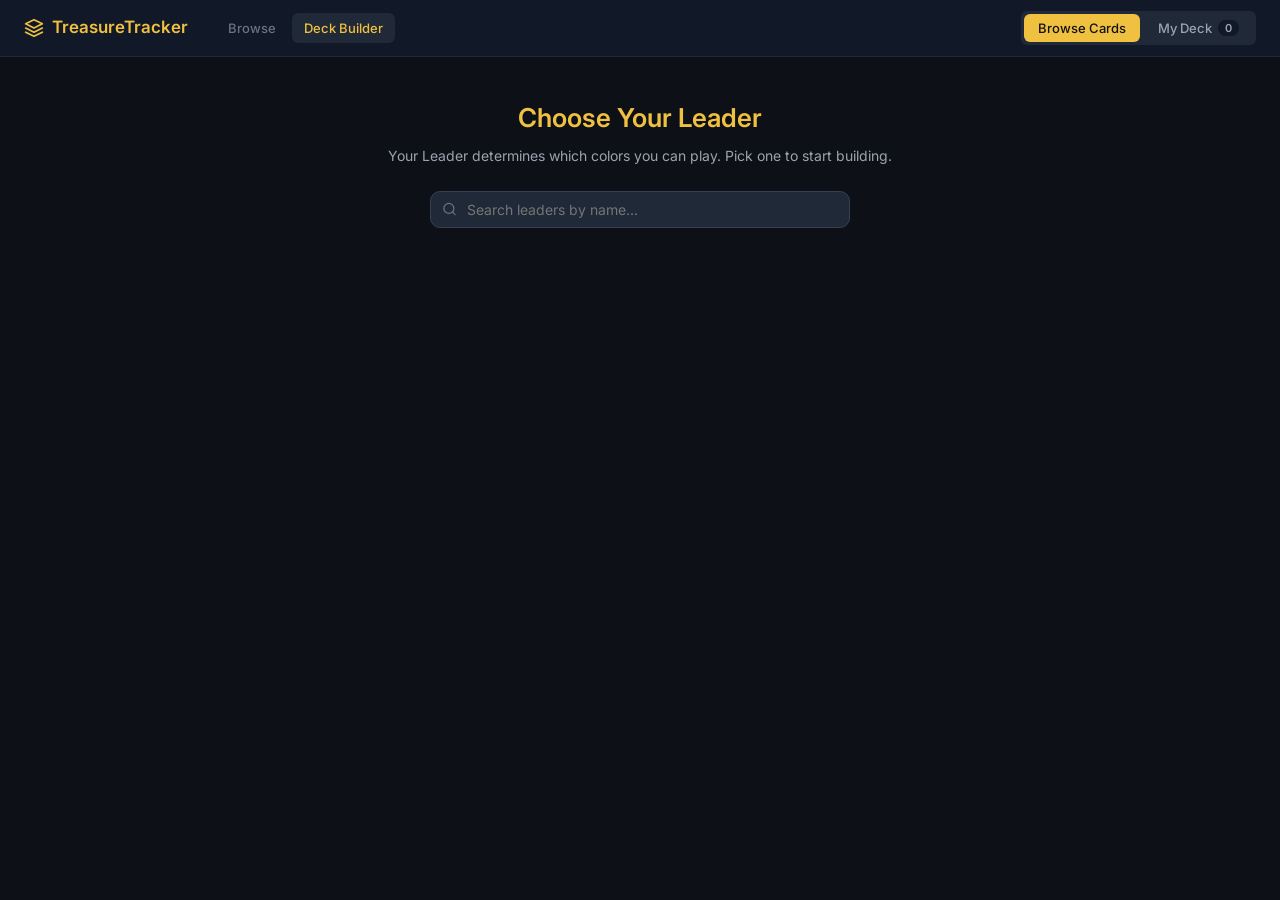
==== deck-builder.html @ ffe35839 "fix: pin Current Deck header+warning during sidebar scroll, add color dot indicators" ====
<!DOCTYPE html>
<html lang="en">
<head>
  <meta charset="UTF-8">
  <meta name="viewport" content="width=device-width, initial-scale=1.0">
  <title>Deck Builder — TreasureTracker</title>
  <link rel="stylesheet" href="assets/style.css">
  <link rel="stylesheet" href="assets/deck-builder.css">
  <link rel="preconnect" href="https://fonts.googleapis.com">
  <link rel="stylesheet" href="https://fonts.googleapis.com/css2?family=Inter:wght@400;500;600&display=swap">
</head>
<body>

  <!-- ── Top bar ── -->
  <header class="topbar">
    <div class="topbar-inner">
      <a href="index.html" class="logo" style="text-decoration:none">
        <svg width="20" height="20" viewBox="0 0 24 24" fill="none" stroke="currentColor" stroke-width="2" stroke-linecap="round" stroke-linejoin="round" aria-hidden="true"><path d="M12 2L2 7l10 5 10-5-10-5z"/><path d="M2 17l10 5 10-5"/><path d="M2 12l10 5 10-5"/></svg>
        TreasureTracker
      </a>
      <div class="db-topbar-tabs">
        <a href="index.html" class="db-topbar-tab">Browse</a>
        <span class="db-topbar-tab active">Deck Builder</span>
      </div>
      <div class="db-view-toggle" id="viewToggle">
        <button class="db-view-btn active" data-view="browse">Browse Cards</button>
        <button class="db-view-btn" data-view="deck">
          My Deck <span class="db-deck-count" id="deckCountBadge">0</span>
        </button>
      </div>
    </div>
  </header>

  <!-- ════════════════════════════════════════════════════════════
       STEP 1: LEADER SELECTION (shown until a leader is picked)
  ════════════════════════════════════════════════════════════ -->
  <section id="leaderSelectSection" class="leader-select-section">
    <div class="leader-select-inner">
      <h1>Choose Your Leader</h1>
      <p class="leader-select-sub">Your Leader determines which colors you can play. Pick one to start building.</p>

      <div class="leader-select-search-wrap">
        <svg class="search-icon" width="15" height="15" viewBox="0 0 24 24" fill="none" stroke="currentColor" stroke-width="2" stroke-linecap="round" stroke-linejoin="round"><circle cx="11" cy="11" r="8"/><line x1="21" y1="21" x2="16.65" y2="16.65"/></svg>
        <input type="text" id="leaderSearchInput" placeholder="Search leaders by name..." autocomplete="off">
      </div>

      <div id="leaderLoadingMsg" class="state-msg">
        <div class="spinner"></div>
        Loading leaders...
      </div>
      <div id="leaderGrid" class="card-grid leader-grid" style="display:none"></div>
    </div>
  </section>

  <!-- ════════════════════════════════════════════════════════════
       STEP 2: DECK BUILDING (shown after a leader is picked)
  ════════════════════════════════════════════════════════════ -->
  <section id="builderSection" class="builder-section" style="display:none">

    <!-- Selected leader bar -->
    <div class="selected-leader-bar">
      <div class="selected-leader-inner">
        <img id="selLeaderImg" class="selected-leader-img" src="" alt="">
        <div class="selected-leader-info">
          <div class="selected-leader-name" id="selLeaderName"></div>
          <div class="selected-leader-meta" id="selLeaderMeta"></div>
        </div>
        <div class="deck-progress" id="deckProgress">
          <div class="deck-progress-count"><span id="deckMainCount">0</span> / 50</div>
          <div class="deck-progress-bar"><div class="deck-progress-fill" id="deckProgressFill"></div></div>
        </div>
        <button class="change-leader-btn" id="changeLeaderBtn">Change Leader</button>
      </div>
    </div>

    <!-- ── Browse view (with always-visible deck sidebar) ── -->
    <div id="browseView" class="builder-view">
      <div class="filters-bar">
        <div class="filters-inner">
          <div class="search-wrap" style="max-width:320px">
            <svg class="search-icon" width="15" height="15" viewBox="0 0 24 24" fill="none" stroke="currentColor" stroke-width="2" stroke-linecap="round" stroke-linejoin="round"><circle cx="11" cy="11" r="8"/><line x1="21" y1="21" x2="16.65" y2="16.65"/></svg>
            <input type="text" id="poolSearchInput" placeholder="Search by name or card ID..." autocomplete="off">
          </div>
          <span class="filter-label">Type</span>
          <div class="pills" id="poolTypePills">
            <button class="pill active" data-value="all">All</button>
            <button class="pill" data-value="Character">Character</button>
            <button class="pill" data-value="Event">Event</button>
            <button class="pill" data-value="Stage">Stage</button>
          </div>
          <select id="poolSortSelect" class="sort-select" aria-label="Sort cards">
            <option value="id">Sort: Card #</option>
            <option value="cost">Cost</option>
            <option value="name">Name A–Z</option>
          </select>
        </div>
      </div>
      <div class="browse-layout">
        <main class="main-content browse-pool-area">
          <div id="poolEmptyMsg" class="state-msg" style="display:none">No cards match your search.</div>
          <div id="poolGrid" class="card-grid"></div>
        </main>
        <aside class="deck-sidebar">
          <div class="deck-sidebar-sticky">
            <div class="deck-sidebar-header">
              <span>Current Deck</span>
              <span class="deck-sidebar-count" id="sidebarDeckCount">0 / 50</span>
            </div>
            <div id="sidebarDeckRulesWarnings" class="deck-rules-warnings"></div>
          </div>
          <div id="sidebarEmptyMsg" class="deck-sidebar-empty">No cards added yet.</div>
          <div id="sidebarDeckList" class="deck-sidebar-list"></div>
        </aside>
      </div>
    </div>

    <!-- ── Deck view ── -->
    <div id="deckView" class="builder-view" style="display:none">
      <main class="main-content deck-view-content">
        <div id="deckEmptyMsg" class="state-msg">
          Your deck is empty. Switch to Browse Cards to start adding cards.
        </div>
        <div id="deckRulesWarnings" class="deck-rules-warnings"></div>
        <div id="deckList" class="deck-list"></div>
      </main>
    </div>
  </section>

  <!-- ── Card Detail Modal (shared, reused from main site pattern) ── -->
  <div id="overlay" class="overlay" role="dialog" aria-modal="true" aria-label="Card detail" style="display:none">
    <button class="modal-nav-btn prev" id="modalPrevBtn" aria-label="Previous card" title="Previous card">
      <svg width="22" height="22" viewBox="0 0 24 24" fill="none" stroke="currentColor" stroke-width="2.5" stroke-linecap="round" stroke-linejoin="round"><polyline points="15 18 9 12 15 6"/></svg>
    </button>
    <div class="modal">
      <div class="modal-header">
        <div>
          <h2 class="modal-title" id="mTitle"></h2>
          <p class="modal-sub" id="mSub"></p>
        </div>
        <button class="close-btn" id="closeBtn" aria-label="Close">
          <svg width="20" height="20" viewBox="0 0 24 24" fill="none" stroke="currentColor" stroke-width="2" stroke-linecap="round" stroke-linejoin="round"><line x1="18" y1="6" x2="6" y2="18"/><line x1="6" y1="6" x2="18" y2="18"/></svg>
        </button>
      </div>
      <div class="modal-body">
        <div class="card-overview">
          <div class="main-img-wrap">
            <img id="mImg" src="" alt="" class="main-img" style="display:none">
            <div id="mImgPh" class="main-img-ph">
              <svg width="32" height="32" viewBox="0 0 24 24" fill="none" stroke="currentColor" stroke-width="1.5" stroke-linecap="round" stroke-linejoin="round"><rect x="2" y="3" width="20" height="18" rx="2"/><line x1="9" y1="9" x2="15" y2="9"/><line x1="9" y1="13" x2="15" y2="13"/></svg>
            </div>
          </div>
          <div class="card-attrs" id="mAttrs"></div>
        </div>
        <div class="effect-section" id="mEffectWrap" style="display:none">
          <div class="effect-label">Card effect</div>
          <p class="effect-text" id="mEffect"></p>
        </div>
        <div class="modal-deck-actions" id="modalDeckActions"></div>
        <h3 class="variants-heading" id="vHeading"></h3>
        <div class="variants-grid" id="vGrid"></div>
      </div>
    </div>
    <button class="modal-nav-btn next" id="modalNextBtn" aria-label="Next card" title="Next card">
      <svg width="22" height="22" viewBox="0 0 24 24" fill="none" stroke="currentColor" stroke-width="2.5" stroke-linecap="round" stroke-linejoin="round"><polyline points="9 18 15 12 9 6"/></svg>
    </button>
  </div>

  <script src="assets/deck-builder.js"></script>
</body>
</html>
---- assets/style.css ----
/* ── Reset & base ── */
*, *::before, *::after { box-sizing: border-box; margin: 0; padding: 0; }

:root {
  --bg-page:    #0d1117;
  --bg-surface: #111827;
  --bg-raised:  #1a2332;
  --bg-input:   #1f2937;
  --border:     #1f2937;
  --border-mid: #374151;
  --gold:       #f0c040;
  --gold-dim:   #b8922f;
  --text-1:     #e6edf3;
  --text-2:     #9ca3af;
  --text-3:     #6b7280;
  --red-bg:     #7f1d1d; --red-text:    #fca5a5;
  --green-bg:   #14532d; --green-text:  #86efac;
  --blue-bg:    #1e3a5f; --blue-text:   #93c5fd;
  --purple-bg:  #3b0764; --purple-text: #c4b5fd;
  --radius-sm:  6px;
  --radius-md:  10px;
  --radius-lg:  14px;
}

html { scroll-behavior: smooth; }

body {
  background: var(--bg-page);
  color: var(--text-1);
  font-family: 'Inter', system-ui, sans-serif;
  font-size: 15px;
  line-height: 1.6;
  min-height: 100vh;
}

/* ── Topbar ── */
.topbar {
  background: var(--bg-surface);
  border-bottom: 1px solid var(--border);
  position: sticky;
  top: 0;
  z-index: 50;
}

.topbar-inner {
  max-width: 1280px;
  margin: 0 auto;
  padding: 0 24px;
  height: 56px;
  display: flex;
  align-items: center;
  gap: 20px;
}

.logo {
  font-size: 17px;
  font-weight: 600;
  color: var(--gold);
  display: flex;
  align-items: center;
  gap: 8px;
  white-space: nowrap;
  flex-shrink: 0;
}

.logo svg { color: var(--gold); }

.search-wrap {
  flex: 1;
  max-width: 420px;
  position: relative;
}

.search-icon {
  position: absolute;
  left: 10px;
  top: 50%;
  transform: translateY(-50%);
  color: var(--text-3);
  pointer-events: none;
}

.search-wrap input {
  width: 100%;
  background: var(--bg-input);
  border: 1px solid var(--border-mid);
  border-radius: var(--radius-md);
  padding: 8px 12px 8px 34px;
  font-size: 14px;
  color: var(--text-1);
  font-family: inherit;
  outline: none;
  transition: border-color 0.15s;
}

.search-wrap input:focus { border-color: var(--gold-dim); }
.search-wrap input::placeholder { color: var(--text-3); }

.set-nav { display: flex; gap: 6px; flex-shrink: 0; }

.set-btn {
  background: var(--bg-input);
  border: 1px solid var(--border-mid);
  border-radius: var(--radius-sm);
  padding: 5px 12px;
  font-size: 13px;
  font-weight: 500;
  color: var(--text-2);
  cursor: pointer;
  font-family: inherit;
  transition: background 0.15s, color 0.15s, border-color 0.15s;
}

.set-btn.active, .set-btn:hover {
  background: var(--gold);
  border-color: var(--gold);
  color: #111;
}

/* ── Hero ── */
.hero {
  max-width: 1280px;
  margin: 0 auto;
  padding: 28px 24px 16px;
  border-bottom: 1px solid var(--border);
}

.hero h1 {
  font-size: 24px;
  font-weight: 600;
  color: var(--gold);
  margin-bottom: 4px;
}

.set-code {
  font-size: 16px;
  font-weight: 400;
  color: var(--text-3);
}

.hero-sub { font-size: 14px; color: var(--text-2); }

/* ── Filters ── */
.filters-bar {
  border-bottom: 1px solid var(--border);
  background: var(--bg-surface);
}

.filters-inner {
  max-width: 1280px;
  margin: 0 auto;
  padding: 10px 24px;
  display: flex;
  align-items: center;
  gap: 8px;
  flex-wrap: wrap;
}

.filter-label { font-size: 12px; color: var(--text-3); }

.pills { display: flex; gap: 6px; }

.pill {
  background: var(--bg-input);
  border: 1px solid var(--border-mid);
  border-radius: 20px;
  padding: 3px 11px;
  font-size: 12px;
  font-weight: 500;
  color: var(--text-2);
  cursor: pointer;
  font-family: inherit;
  transition: background 0.15s, color 0.15s, border-color 0.15s;
}

.pill.active {
  background: var(--gold);
  border-color: var(--gold);
  color: #111;
}

.pill:not(.active):hover {
  border-color: var(--text-3);
  color: var(--text-1);
}

.sort-select {
  margin-left: auto;
  background: var(--bg-input);
  border: 1px solid var(--border-mid);
  border-radius: var(--radius-sm);
  padding: 5px 10px;
  font-size: 12px;
  color: var(--text-2);
  font-family: inherit;
  outline: none;
  cursor: pointer;
}

/* ── Main content ── */
.main-content {
  max-width: 1280px;
  margin: 0 auto;
  padding: 20px 24px 48px;
}

/* ── State messages ── */
.state-msg {
  padding: 64px 24px;
  text-align: center;
  color: var(--text-3);
  font-size: 15px;
  display: flex;
  flex-direction: column;
  align-items: center;
  gap: 12px;
}

.state-msg.error { color: #f87171; }
.state-msg code {
  font-family: monospace;
  font-size: 13px;
  color: var(--text-2);
  background: var(--bg-raised);
  padding: 4px 8px;
  border-radius: var(--radius-sm);
  margin-top: 4px;
}

.spinner {
  width: 28px;
  height: 28px;
  border: 2px solid var(--border-mid);
  border-top-color: var(--gold);
  border-radius: 50%;
  animation: spin 0.8s linear infinite;
}

@keyframes spin { to { transform: rotate(360deg); } }

/* ── Card grid ── */
.card-grid {
  display: grid;
  grid-template-columns: repeat(auto-fill, minmax(160px, 1fr));
  gap: 14px;
}

/* ── Card ── */
.card {
  background: var(--bg-surface);
  border: 1px solid var(--border);
  border-radius: var(--radius-md);
  overflow: hidden;
  cursor: pointer;
  transition: border-color 0.15s, transform 0.15s;
}

.card:hover {
  border-color: var(--gold);
  transform: translateY(-2px);
}

.card-img-wrap { width: 100%; aspect-ratio: 5/7; overflow: hidden; background: var(--bg-raised); }
.card-img { width: 100%; height: 100%; object-fit: cover; display: block; }
.card-img-ph {
  width: 100%;
  height: 100%;
  display: flex;
  align-items: center;
  justify-content: center;
  color: var(--border-mid);
}

.card-body { padding: 8px 10px; }
.card-id { font-size: 10px; color: var(--text-3); margin-bottom: 2px; }
.card-name {
  font-size: 13px;
  font-weight: 500;
  color: var(--text-1);
  white-space: nowrap;
  overflow: hidden;
  text-overflow: ellipsis;
  margin-bottom: 5px;
}

.card-meta { display: flex; gap: 4px; flex-wrap: wrap; }

/* ── Badges ── */
.badge {
  font-size: 10px;
  font-weight: 500;
  padding: 2px 6px;
  border-radius: 4px;
  white-space: nowrap;
}

.badge-red    { background: var(--red-bg);    color: var(--red-text); }
.badge-green  { background: var(--green-bg);  color: var(--green-text); }
.badge-blue   { background: var(--blue-bg);   color: var(--blue-text); }
.badge-purple { background: var(--purple-bg); color: var(--purple-text); }
.badge-gray   { background: var(--bg-input);  color: var(--text-2); border: 1px solid var(--border-mid); }
.badge-multi  { background: var(--bg-raised); color: var(--text-2); border: 1px solid var(--border-mid); }

/* ── Overlay & Modal ── */
.overlay {
  position: fixed;
  inset: 0;
  background: rgba(0, 0, 0, 0.82);
  z-index: 100;
  display: flex;
  align-items: center;
  justify-content: center;
  padding: 20px;
  backdrop-filter: blur(2px);
}

.modal {
  background: var(--bg-surface);
  border: 1px solid var(--border-mid);
  border-radius: var(--radius-lg);
  width: 100%;
  max-width: 780px;
  max-height: 90vh;
  overflow-y: auto;
}

.modal-header {
  padding: 16px 20px;
  border-bottom: 1px solid var(--border);
  display: flex;
  justify-content: space-between;
  align-items: flex-start;
  gap: 12px;
  position: sticky;
  top: 0;
  background: var(--bg-surface);
  z-index: 1;
  border-radius: var(--radius-lg) var(--radius-lg) 0 0;
}

.modal-title { font-size: 18px; font-weight: 600; color: var(--gold); }
.modal-sub { font-size: 12px; color: var(--text-3); margin-top: 2px; }

.close-btn {
  background: none;
  border: none;
  color: var(--text-3);
  cursor: pointer;
  padding: 2px;
  line-height: 1;
  flex-shrink: 0;
  transition: color 0.15s;
}

.close-btn:hover { color: var(--text-1); }

.modal-body { padding: 20px; }

/* ── Card overview in modal ── */
.card-overview {
  display: flex;
  gap: 16px;
  margin-bottom: 20px;
  padding-bottom: 20px;
  border-bottom: 1px solid var(--border);
}

.main-img-wrap {
  width: 200px;
  flex-shrink: 0;
  border-radius: var(--radius-md);
  overflow: hidden;
  background: var(--bg-raised);
  aspect-ratio: 5/7;
}

.main-img { width: 100%; display: block; }
.main-img-ph {
  width: 100%;
  height: 100%;
  display: flex;
  align-items: center;
  justify-content: center;
  color: var(--border-mid);
}

.card-attrs {
  flex: 1;
  display: grid;
  grid-template-columns: 1fr 1fr;
  gap: 10px;
  align-content: start;
}

.attr-label { font-size: 10px; color: var(--text-3); margin-bottom: 2px; text-transform: uppercase; letter-spacing: 0.5px; }
.attr-val { font-size: 14px; color: var(--text-1); }

/* ── Effect box ── */
.effect-section {
  background: var(--bg-raised);
  border-radius: var(--radius-sm);
  padding: 12px 14px;
  margin-bottom: 20px;
}

.effect-label { font-size: 10px; color: var(--text-3); text-transform: uppercase; letter-spacing: 0.5px; margin-bottom: 6px; }
.effect-text { font-size: 13px; color: var(--text-2); line-height: 1.6; }

/* ── Variants ── */
.variants-heading {
  font-size: 15px;
  font-weight: 500;
  color: var(--text-1);
  margin-bottom: 12px;
}

.variants-grid {
  display: grid;
  grid-template-columns: repeat(auto-fill, minmax(140px, 1fr));
  gap: 10px;
}

.variant-card {
  background: var(--bg-raised);
  border: 1px solid var(--border);
  border-radius: var(--radius-md);
  overflow: hidden;
  transition: border-color 0.15s;
}

.variant-card:hover { border-color: var(--gold-dim); }

.variant-img-wrap { width: 100%; aspect-ratio: 5/7; overflow: hidden; background: var(--bg-page); }
.variant-img { width: 100%; height: 100%; object-fit: cover; display: block; }
.variant-img-ph {
  width: 100%;
  height: 100%;
  display: flex;
  align-items: center;
  justify-content: center;
  color: var(--border-mid);
}

.variant-info { padding: 8px 10px; }
.variant-label { font-size: 12px; font-weight: 500; color: var(--text-1); margin-bottom: 2px; }
.variant-finish { font-size: 11px; color: var(--text-3); margin-bottom: 6px; }
.variant-method { font-size: 10px; color: var(--text-3); font-style: italic; margin-bottom: 5px; white-space: nowrap; overflow: hidden; text-overflow: ellipsis; }

.tcg-link {
  display: inline-flex;
  align-items: center;
  gap: 4px;
  font-size: 11px;
  color: var(--gold);
  text-decoration: none;
  font-weight: 500;
}

.tcg-link:hover { text-decoration: underline; }
.tcg-link svg { flex-shrink: 0; }

/* ── Mobile set nav (removed — set panel handles this) ── */

/* ── Responsive ── */
@media (max-width: 640px) {

  /* Topbar — logo + search only, no set nav */
  .topbar-inner {
    gap: 10px;
    padding: 0 16px;
    height: 52px;
  }

  .logo { font-size: 15px; }
  .logo svg { width: 18px; height: 18px; }

  /* Full-width search */
  .search-wrap { max-width: none; flex: 1; }

  /* Hide desktop set nav */
  .set-nav { display: none; }

  /* Hero */
  .hero { padding: 16px 16px 12px; }
  .hero h1 { font-size: 20px; }

  /* Mobile set nav — horizontal scrolling strip */
  .mobile-set-nav {
    display: flex;
    gap: 6px;
    padding: 10px 16px;
    overflow-x: auto;
    -webkit-overflow-scrolling: touch;
    border-bottom: 1px solid var(--border);
    background: var(--bg-surface);
    /* Hide scrollbar but keep scrollability */
    scrollbar-width: none;
  }
  .mobile-set-nav::-webkit-scrollbar { display: none; }
  .mobile-set-nav .set-btn { flex-shrink: 0; }

  /* Filters — static on mobile (sticky panels already take enough space) */
  .filters-bar { position: static; }
  .filters-inner {
    flex-direction: column;
    align-items: flex-start;
    gap: 8px;
    padding: 10px 16px;
  }

  /* Each filter row: label + pills on same line */
  .filter-label { margin-left: 0 !important; font-size: 11px; white-space: nowrap; }

  .pills { flex-wrap: wrap; gap: 5px; }
  .pill  { font-size: 11px; padding: 3px 9px; }

  /* Sort select full width */
  .sort-select { width: 100%; margin-left: 0; }

  /* Card grid — 2 columns, tighter gap */
  .main-content { padding: 12px 12px 48px; }
  .card-grid {
    grid-template-columns: repeat(2, 1fr);
    gap: 10px;
  }

  .card-body { padding: 7px 8px; }
  .card-name { font-size: 12px; }
  .card-id   { font-size: 9px; }
  .badge     { font-size: 9px; padding: 1px 5px; }

  /* Modal — full screen on mobile */
  .overlay { padding: 0; align-items: flex-end; }

  .modal {
    max-width: 100%;
    max-height: 92vh;
    border-radius: var(--radius-lg) var(--radius-lg) 0 0;
    border-bottom: none;
  }

  .modal-header { padding: 12px 16px; }
  .modal-title  { font-size: 16px; }
  .modal-body   { padding: 14px 16px; }

  /* Card overview in modal — side by side but smaller image */
  .card-overview { gap: 12px; }
  .main-img-wrap { width: 100px; flex-shrink: 0; }

  /* Variant grid — 2 columns on mobile */
  .variants-grid { grid-template-columns: repeat(2, 1fr); gap: 8px; }
}

/* ── Set nav ── */
.set-nav {
  display: flex;
  gap: 4px;
  flex-shrink: 0;
  flex-wrap: wrap;
}

.set-btn {
  background: var(--bg-input);
  border: 1px solid var(--border-mid);
  border-radius: var(--radius-sm);
  padding: 4px 10px;
  font-size: 12px;
  font-weight: 500;
  color: var(--text-2);
  cursor: pointer;
  font-family: inherit;
  transition: background 0.15s, color 0.15s, border-color 0.15s;
  white-space: nowrap;
}

.set-btn.active {
  background: var(--gold);
  border-color: var(--gold);
  color: #111;
}

.set-btn:not(.active):not(.unavailable):hover {
  border-color: var(--text-3);
  color: var(--text-1);
}

.set-btn.unavailable {
  opacity: 0.4;
  cursor: not-allowed;
}

.set-btn.unavailable:hover {
  background: var(--bg-input);
  border-color: var(--border-mid);
  color: var(--text-2);
}

/* ── Coming soon state ── */
.state-msg.coming-soon {
  flex-direction: column;
  gap: 16px;
  color: var(--text-3);
  padding: 80px 24px;
}

.coming-soon svg {
  color: var(--gold-dim);
  opacity: 0.5;
}

.coming-soon-title {
  font-size: 18px;
  font-weight: 500;
  color: var(--text-2);
}

.coming-soon-sub {
  font-size: 14px;
  color: var(--text-3);
  max-width: 380px;
  text-align: center;
  line-height: 1.6;
}
.badge-black  { background: #1a1a2e; color: #a0aec0; border: 1px solid #374151; }
.badge-yellow { background: #713f12; color: #fde68a; }

/* ── Multi-select pill — when active alongside others in same group ── */
.pill.active + .pill.active {
  border-left-color: var(--gold);
}

.badge-set { background: #1e3a2f; color: #6ee7b7; border: 1px solid #065f46; font-weight: 600; }

/* ── Set panel ── */
.set-panel {
  background: var(--bg-surface);
  border-bottom: 1px solid var(--border);
  position: sticky;
  top: 56px;
  z-index: 45;
  max-height: 60vh;
  overflow-y: auto;
  scrollbar-width: thin;
  scrollbar-color: var(--border-mid) transparent;
}

.set-panel-inner {
  max-width: 1280px;
  margin: 0 auto;
  padding: 10px 24px 12px;
  display: flex;
  flex-direction: column;
  gap: 4px;
}

/* Global All button row */
.set-global-row {
  display: flex;
  align-items: center;
  padding-bottom: 8px;
  border-bottom: 1px solid var(--border);
  margin-bottom: 4px;
}

/* ── Accordion ── */
.accordion-group { display: flex; flex-direction: column; }

.accordion-header {
  display: flex;
  align-items: center;
  gap: 8px;
  padding: 5px 0;
}

.accordion-toggle {
  background: none;
  border: none;
  color: var(--text-2);
  font-size: 12px;
  font-weight: 600;
  font-family: inherit;
  cursor: pointer;
  display: flex;
  align-items: center;
  gap: 5px;
  padding: 0;
  letter-spacing: 0.3px;
  text-transform: uppercase;
  transition: color 0.15s;
}
.accordion-toggle:hover { color: var(--text-1); }

.accordion-chevron {
  transition: transform 0.2s;
  flex-shrink: 0;
  color: var(--text-3);
}
.accordion-chevron.open { transform: rotate(0deg); }
.accordion-chevron:not(.open) { transform: rotate(-90deg); }

.accordion-body {
  display: none;
  padding: 6px 0 8px 18px;
}
.accordion-body.open { display: block; }

/* ── All buttons ── */
.set-all-btn {
  background: var(--bg-input);
  border: 1px solid var(--border-mid);
  border-radius: var(--radius-sm);
  padding: 4px 14px;
  font-size: 12px;
  font-weight: 600;
  color: var(--text-2);
  cursor: pointer;
  font-family: inherit;
  transition: background 0.15s, color 0.15s, border-color 0.15s;
  white-space: nowrap;
}
.set-all-btn.active { background: var(--gold); border-color: var(--gold); color: #111; }
.set-all-btn:not(.active):hover { border-color: var(--gold-dim); color: var(--text-1); }
.set-all-btn.global { font-size: 13px; padding: 5px 16px; }

.set-group-all-btn {
  background: var(--bg-input);
  border: 1px solid var(--border-mid);
  border-radius: var(--radius-sm);
  padding: 2px 9px;
  font-size: 11px;
  font-weight: 500;
  color: var(--text-3);
  cursor: pointer;
  font-family: inherit;
  transition: background 0.15s, color 0.15s, border-color 0.15s;
  margin-left: auto;
}
.set-group-all-btn.active { background: var(--gold); border-color: var(--gold); color: #111; }
.set-group-all-btn:not(.active):hover { border-color: var(--text-3); color: var(--text-2); }

.set-btn-group { display: flex; gap: 4px; flex-wrap: wrap; }

/* Mobile adjustments */
@media (max-width: 640px) {
  .set-panel { top: 52px; max-height: 50vh; }
  .set-panel-inner { padding: 8px 16px 10px; }
  .accordion-toggle { font-size: 11px; }
  .set-all-btn.global { font-size: 12px; }
}

/* ── Set panel collapse ── */
.set-global-row {
  display: flex;
  align-items: center;
  gap: 8px;
  padding-bottom: 8px;
  border-bottom: 1px solid var(--border);
  margin-bottom: 4px;
}

.set-collapse-btn {
  margin-left: auto;
  background: none;
  border: 1px solid var(--border-mid);
  border-radius: var(--radius-sm);
  padding: 3px 10px;
  font-size: 11px;
  color: var(--text-3);
  cursor: pointer;
  font-family: inherit;
  display: flex;
  align-items: center;
  gap: 5px;
  transition: color 0.15s, border-color 0.15s;
}
.set-collapse-btn:hover { color: var(--text-1); border-color: var(--text-3); }

/* Collapsed bar — thin strip shown when panel is hidden */
.set-collapsed-bar {
  background: var(--bg-surface);
  border-bottom: 1px solid var(--border);
  position: sticky;
  top: 56px;
  z-index: 45;
}

.set-collapsed-inner {
  max-width: 1280px;
  margin: 0 auto;
  padding: 6px 24px;
  display: flex;
  align-items: center;
  gap: 12px;
}

.set-collapsed-label {
  font-size: 12px;
  color: var(--gold);
  font-weight: 500;
}

.set-expand-btn {
  margin-left: auto;
  background: none;
  border: 1px solid var(--border-mid);
  border-radius: var(--radius-sm);
  padding: 3px 10px;
  font-size: 11px;
  color: var(--text-3);
  cursor: pointer;
  font-family: inherit;
  display: flex;
  align-items: center;
  gap: 5px;
  transition: color 0.15s, border-color 0.15s;
}
.set-expand-btn:hover { color: var(--text-1); border-color: var(--text-3); }
.set-expand-btn svg { transform: rotate(180deg); }

@media (max-width: 640px) {
  .set-collapsed-inner { padding: 6px 16px; }
}

/* ── Color mode toggle (Any / All) ── */
.filter-mode-btn {
  background: var(--bg-input);
  border: 1px solid var(--border-mid);
  border-radius: var(--radius-sm);
  padding: 2px 8px;
  font-size: 11px;
  font-weight: 600;
  color: var(--text-3);
  cursor: pointer;
  font-family: inherit;
  letter-spacing: 0.3px;
  transition: background 0.15s, color 0.15s, border-color 0.15s;
  white-space: nowrap;
}
.filter-mode-btn:hover { color: var(--text-2); border-color: var(--text-3); }
.filter-mode-btn.active {
  background: var(--gold);
  border-color: var(--gold);
  color: #111;
}

/* ── Modal navigation chevrons ── */
.modal-nav-btn {
  background: var(--bg-surface);
  border: 1px solid var(--border-mid);
  border-radius: 50%;
  width: 44px;
  height: 44px;
  display: flex;
  align-items: center;
  justify-content: center;
  color: var(--text-2);
  cursor: pointer;
  flex-shrink: 0;
  margin: 0 16px;
  transition: background 0.15s, color 0.15s, border-color 0.15s, transform 0.1s;
}

.modal-nav-btn:hover {
  background: var(--gold);
  border-color: var(--gold);
  color: #111;
  transform: scale(1.05);
}

.modal-nav-btn:active { transform: scale(0.95); }

.modal-nav-btn.hidden {
  visibility: hidden;
  pointer-events: none;
}

@media (max-width: 640px) {
  .modal-nav-btn {
    width: 36px;
    height: 36px;
    margin: 0 6px;
  }
  .modal-nav-btn svg { width: 18px; height: 18px; }
}

/* ── Affiliation filter row ── */
.affiliation-row {
  border-top: 1px solid var(--border);
  padding-top: 10px;
  margin-top: 4px;
  flex-wrap: wrap;
}

.affil-search-wrap {
  position: relative;
  width: 260px;
  flex-shrink: 0;
}

.affil-input {
  width: 100%;
  background: var(--bg-input);
  border: 1px solid var(--border-mid);
  border-radius: var(--radius-sm);
  padding: 5px 10px;
  font-size: 12px;
  color: var(--text-1);
  font-family: inherit;
  outline: none;
}
.affil-input:focus { border-color: var(--gold-dim); }
.affil-input::placeholder { color: var(--text-3); }

.affil-dropdown {
  position: absolute;
  top: calc(100% + 4px);
  left: 0;
  width: 100%;
  max-height: 240px;
  overflow-y: auto;
  background: var(--bg-raised);
  border: 1px solid var(--border-mid);
  border-radius: var(--radius-sm);
  z-index: 60;
  box-shadow: 0 8px 24px rgba(0,0,0,0.4);
}

.affil-option {
  padding: 7px 10px;
  font-size: 12px;
  color: var(--text-1);
  cursor: pointer;
  display: flex;
  justify-content: space-between;
  align-items: center;
}
.affil-option:hover, .affil-option.highlighted {
  background: var(--bg-input);
}
.affil-option .affil-count {
  font-size: 10px;
  color: var(--text-3);
}
.affil-no-results {
  padding: 8px 10px;
  font-size: 12px;
  color: var(--text-3);
}

.affil-chip {
  background: var(--gold);
  border: 1px solid var(--gold);
  border-radius: 20px;
  padding: 3px 6px 3px 11px;
  font-size: 11px;
  font-weight: 600;
  color: #111;
  cursor: default;
  display: inline-flex;
  align-items: center;
  gap: 5px;
}
.affil-chip button {
  background: none;
  border: none;
  color: #111;
  cursor: pointer;
  padding: 0;
  display: flex;
  align-items: center;
  opacity: 0.7;
}
.affil-chip button:hover { opacity: 1; }

@media (max-width: 640px) {
  .affil-search-wrap { width: 100%; }
}

/* ── Affiliation chip "not in current view" warning ── */
.affil-chip.not-in-view {
  background: var(--bg-input);
  border-color: var(--border-mid);
  color: var(--text-2);
}
.affil-chip.not-in-view button { color: var(--text-2); }
.affil-chip-warn {
  color: #f87171;
  font-weight: 700;
}
---- assets/deck-builder.css ----
/* ── Topbar tabs (Browse / Deck Builder) ── */
.db-topbar-tabs {
  display: flex;
  gap: 4px;
  margin-left: 8px;
}

.db-topbar-tab {
  font-size: 13px;
  font-weight: 500;
  color: var(--text-3);
  text-decoration: none;
  padding: 5px 12px;
  border-radius: var(--radius-sm);
  transition: background 0.15s, color 0.15s;
}

.db-topbar-tab:hover { color: var(--text-1); background: var(--bg-input); }
.db-topbar-tab.active { color: var(--gold); background: var(--bg-input); }

/* ── Browse/Deck view toggle ── */
.db-view-toggle {
  margin-left: auto;
  display: flex;
  gap: 4px;
  background: var(--bg-input);
  border-radius: var(--radius-sm);
  padding: 3px;
  flex-shrink: 0;
}

.db-view-btn {
  background: none;
  border: none;
  padding: 6px 14px;
  font-size: 13px;
  font-weight: 500;
  color: var(--text-2);
  cursor: pointer;
  border-radius: var(--radius-sm);
  font-family: inherit;
  display: flex;
  align-items: center;
  gap: 6px;
  transition: background 0.15s, color 0.15s;
}

.db-view-btn.active {
  background: var(--gold);
  color: #111;
}

.db-deck-count {
  background: rgba(0,0,0,0.2);
  border-radius: 10px;
  padding: 1px 7px;
  font-size: 11px;
  font-weight: 600;
}
.db-view-btn:not(.active) .db-deck-count {
  background: var(--bg-surface);
  color: var(--text-2);
}

/* ── Leader selection screen ── */
.leader-select-section {
  max-width: 1280px;
  margin: 0 auto;
  padding: 40px 24px 60px;
}

.leader-select-inner h1 {
  font-size: 26px;
  font-weight: 600;
  color: var(--gold);
  text-align: center;
  margin-bottom: 6px;
}

.leader-select-sub {
  text-align: center;
  color: var(--text-2);
  font-size: 14px;
  margin-bottom: 24px;
}

.leader-select-search-wrap {
  position: relative;
  max-width: 420px;
  margin: 0 auto 28px;
}

.leader-select-search-wrap input {
  width: 100%;
  background: var(--bg-input);
  border: 1px solid var(--border-mid);
  border-radius: var(--radius-md);
  padding: 9px 14px 9px 36px;
  font-size: 14px;
  color: var(--text-1);
  font-family: inherit;
  outline: none;
}
.leader-select-search-wrap input:focus { border-color: var(--gold-dim); }
.leader-select-search-wrap .search-icon {
  position: absolute;
  left: 12px;
  top: 50%;
  transform: translateY(-50%);
  color: var(--text-3);
}

.leader-grid {
  grid-template-columns: repeat(auto-fill, minmax(150px, 1fr));
}

.leader-grid .card { cursor: pointer; }

/* ── Selected leader bar ── */
.selected-leader-bar {
  background: var(--bg-surface);
  border-bottom: 1px solid var(--border);
  position: sticky;
  top: 56px;
  z-index: 45;
}

.selected-leader-inner {
  max-width: 1280px;
  margin: 0 auto;
  padding: 10px 24px;
  display: flex;
  align-items: center;
  gap: 14px;
}

.selected-leader-img {
  width: 44px;
  height: 62px;
  object-fit: cover;
  border-radius: var(--radius-sm);
  flex-shrink: 0;
  background: var(--bg-raised);
}

.selected-leader-info { min-width: 0; }
.selected-leader-name {
  font-size: 14px;
  font-weight: 600;
  color: var(--gold);
  white-space: nowrap;
  overflow: hidden;
  text-overflow: ellipsis;
}
.selected-leader-meta {
  font-size: 12px;
  color: var(--text-3);
}

.deck-progress {
  margin-left: auto;
  min-width: 140px;
  flex-shrink: 0;
}

.deck-progress-count {
  font-size: 12px;
  color: var(--text-2);
  text-align: right;
  margin-bottom: 4px;
}
.deck-progress-count span { font-weight: 600; color: var(--text-1); }

.deck-progress-bar {
  height: 6px;
  background: var(--bg-input);
  border-radius: 3px;
  overflow: hidden;
}
.deck-progress-fill {
  height: 100%;
  background: var(--gold);
  width: 0%;
  transition: width 0.2s, background 0.2s;
}
.deck-progress-fill.over { background: #f87171; }
.deck-progress-fill.complete { background: #4ade80; }

.change-leader-btn {
  background: var(--bg-input);
  border: 1px solid var(--border-mid);
  border-radius: var(--radius-sm);
  padding: 6px 12px;
  font-size: 12px;
  color: var(--text-2);
  cursor: pointer;
  font-family: inherit;
  white-space: nowrap;
  flex-shrink: 0;
  transition: border-color 0.15s, color 0.15s;
}
.change-leader-btn:hover { border-color: var(--gold-dim); color: var(--text-1); }

/* ── Card pool grid: add overlay button on hover ── */
.pool-card-wrap { position: relative; }

.pool-add-btn {
  position: absolute;
  bottom: 38px;
  right: 6px;
  width: 28px;
  height: 28px;
  border-radius: 50%;
  background: var(--gold);
  color: #111;
  border: none;
  display: flex;
  align-items: center;
  justify-content: center;
  cursor: pointer;
  font-size: 16px;
  font-weight: 700;
  box-shadow: 0 2px 8px rgba(0,0,0,0.4);
  transition: transform 0.1s;
  z-index: 2;
}
.pool-add-btn:hover { transform: scale(1.1); }
.pool-add-btn:active { transform: scale(0.95); }

.pool-card-count-badge {
  position: absolute;
  top: 6px;
  right: 6px;
  background: var(--gold);
  color: #111;
  border-radius: 10px;
  padding: 1px 7px;
  font-size: 11px;
  font-weight: 700;
  z-index: 2;
  box-shadow: 0 2px 6px rgba(0,0,0,0.4);
}

.pool-card-maxed { opacity: 0.45; }

/* ── Deck list view ── */
.deck-view-content { max-width: 900px; }

.deck-rules-warnings {
  margin-bottom: 16px;
}

.deck-warning {
  background: rgba(248,113,113,0.1);
  border: 1px solid rgba(248,113,113,0.3);
  border-radius: var(--radius-sm);
  padding: 8px 12px;
  font-size: 13px;
  color: #fca5a5;
  margin-bottom: 8px;
  display: flex;
  align-items: center;
  gap: 8px;
}

.deck-list {
  display: flex;
  flex-direction: column;
  gap: 6px;
}

.deck-row {
  display: flex;
  align-items: center;
  gap: 12px;
  background: var(--bg-surface);
  border: 1px solid var(--border);
  border-radius: var(--radius-md);
  padding: 8px 12px;
  transition: border-color 0.15s;
}
.deck-row:hover { border-color: var(--border-mid); }

.deck-row-thumb {
  width: 36px;
  height: 50px;
  object-fit: cover;
  border-radius: 4px;
  background: var(--bg-raised);
  flex-shrink: 0;
  cursor: pointer;
}
.deck-row-thumb-ph {
  width: 36px;
  height: 50px;
  border-radius: 4px;
  background: var(--bg-raised);
  display: flex;
  align-items: center;
  justify-content: center;
  color: var(--border-mid);
  flex-shrink: 0;
  cursor: pointer;
}

.deck-row-info {
  flex: 1;
  min-width: 0;
  cursor: pointer;
}

.deck-row-name {
  font-size: 14px;
  font-weight: 500;
  color: var(--text-1);
  white-space: nowrap;
  overflow: hidden;
  text-overflow: ellipsis;
}

.deck-row-meta {
  font-size: 11px;
  color: var(--text-3);
  display: flex;
  gap: 6px;
  align-items: center;
  margin-top: 2px;
}

.deck-row-controls {
  display: flex;
  align-items: center;
  gap: 8px;
  flex-shrink: 0;
}

.deck-qty-btn {
  width: 24px;
  height: 24px;
  border-radius: 50%;
  background: var(--bg-input);
  border: 1px solid var(--border-mid);
  color: var(--text-1);
  cursor: pointer;
  display: flex;
  align-items: center;
  justify-content: center;
  font-size: 14px;
  font-weight: 600;
  font-family: inherit;
  transition: background 0.15s, border-color 0.15s;
}
.deck-qty-btn:hover { background: var(--gold); border-color: var(--gold); color: #111; }
.deck-qty-btn:disabled { opacity: 0.3; cursor: not-allowed; }
.deck-qty-btn:disabled:hover { background: var(--bg-input); border-color: var(--border-mid); color: var(--text-1); }

.deck-qty-count {
  min-width: 22px;
  text-align: center;
  font-size: 14px;
  font-weight: 600;
  color: var(--text-1);
}

.deck-row-remove {
  background: none;
  border: none;
  color: var(--text-3);
  cursor: pointer;
  padding: 4px;
  display: flex;
  transition: color 0.15s;
}
.deck-row-remove:hover { color: #f87171; }

/* ── Modal deck add/remove section ── */
.modal-deck-actions {
  display: flex;
  align-items: center;
  gap: 10px;
  padding: 12px 14px;
  background: var(--bg-raised);
  border-radius: var(--radius-sm);
  margin-bottom: 20px;
}

.modal-deck-actions-label {
  font-size: 12px;
  color: var(--text-3);
  flex: 1;
}

.modal-deck-actions .deck-qty-btn { width: 28px; height: 28px; }

.modal-add-btn {
  background: var(--gold);
  border: none;
  border-radius: var(--radius-sm);
  padding: 7px 16px;
  font-size: 13px;
  font-weight: 600;
  color: #111;
  cursor: pointer;
  font-family: inherit;
}
.modal-add-btn:disabled { opacity: 0.4; cursor: not-allowed; }

/* ── Browse layout with sidebar ── */
.browse-layout {
  display: flex;
  gap: 0;
  max-width: 1280px;
  margin: 0 auto;
}

.browse-pool-area {
  flex: 1;
  min-width: 0;
}

.deck-sidebar {
  width: 280px;
  flex-shrink: 0;
  border-left: 1px solid var(--border);
  padding: 0 16px 16px;
  position: sticky;
  top: 113px;
  align-self: flex-start;
  max-height: calc(100vh - 113px);
  overflow-y: auto;
}

.deck-sidebar-sticky {
  position: sticky;
  top: 0;
  background: var(--bg-page);
  z-index: 1;
  padding-top: 16px;
}

.deck-sidebar-header {
  display: flex;
  justify-content: space-between;
  align-items: baseline;
  margin-bottom: 10px;
  padding-bottom: 8px;
  border-bottom: 1px solid var(--border);
}
.deck-sidebar-header span:first-child {
  font-size: 13px;
  font-weight: 600;
  color: var(--text-1);
  text-transform: uppercase;
  letter-spacing: 0.3px;
}
.deck-sidebar-count {
  font-size: 13px;
  font-weight: 600;
  color: var(--gold);
}

.deck-sidebar-empty {
  color: var(--text-3);
  font-size: 13px;
  padding: 24px 0;
  text-align: center;
}

.deck-sidebar-list {
  display: flex;
  flex-direction: column;
  gap: 4px;
}

.sidebar-row {
  display: flex;
  align-items: center;
  gap: 8px;
  padding: 5px 4px;
  border-radius: var(--radius-sm);
  transition: background 0.15s;
}
.sidebar-row:hover { background: var(--bg-input); }

.sidebar-row-thumb {
  width: 26px;
  height: 36px;
  object-fit: cover;
  border-radius: 3px;
  background: var(--bg-raised);
  flex-shrink: 0;
  cursor: pointer;
}
.sidebar-row-thumb-ph {
  width: 26px;
  height: 36px;
  border-radius: 3px;
  background: var(--bg-raised);
  display: flex;
  align-items: center;
  justify-content: center;
  color: var(--border-mid);
  flex-shrink: 0;
  cursor: pointer;
}
.sidebar-row-thumb-ph svg { width: 14px; height: 14px; }

.sidebar-row-name {
  flex: 1;
  min-width: 0;
  font-size: 12px;
  color: var(--text-1);
  white-space: nowrap;
  overflow: hidden;
  text-overflow: ellipsis;
  cursor: pointer;
}

.sidebar-row-controls {
  display: flex;
  align-items: center;
  gap: 3px;
  flex-shrink: 0;
}

.sidebar-qty-btn {
  width: 18px;
  height: 18px;
  border-radius: 50%;
  background: var(--bg-input);
  border: 1px solid var(--border-mid);
  color: var(--text-1);
  cursor: pointer;
  display: flex;
  align-items: center;
  justify-content: center;
  font-size: 11px;
  font-weight: 700;
  font-family: inherit;
  line-height: 1;
  padding: 0;
  transition: background 0.15s, border-color 0.15s;
}
.sidebar-qty-btn:hover { background: var(--gold); border-color: var(--gold); color: #111; }
.sidebar-qty-btn:disabled { opacity: 0.3; cursor: not-allowed; }
.sidebar-qty-btn:disabled:hover { background: var(--bg-input); border-color: var(--border-mid); color: var(--text-1); }

.sidebar-qty-count {
  min-width: 14px;
  text-align: center;
  font-size: 12px;
  font-weight: 600;
  color: var(--text-1);
}

/* ── Minus button on pool cards (mirrors pool-add-btn) ── */
.pool-sub-btn {
  position: absolute;
  bottom: 38px;
  right: 38px;
  width: 28px;
  height: 28px;
  border-radius: 50%;
  background: var(--bg-input);
  border: 1px solid var(--border-mid);
  color: var(--text-1);
  display: flex;
  align-items: center;
  justify-content: center;
  cursor: pointer;
  font-size: 16px;
  font-weight: 700;
  box-shadow: 0 2px 8px rgba(0,0,0,0.4);
  transition: transform 0.1s, background 0.15s;
  z-index: 2;
}
.pool-sub-btn:hover { background: #f87171; border-color: #f87171; color: #111; transform: scale(1.1); }
.pool-sub-btn:active { transform: scale(0.95); }

@media (max-width: 900px) {
  .browse-layout { flex-direction: column; }
  .deck-sidebar {
    width: 100%;
    border-left: none;
    border-top: 1px solid var(--border);
    position: static;
    max-height: none;
  }
}

@media (max-width: 640px) {
  .db-topbar-tabs { display: none; }
  .selected-leader-inner { padding: 8px 16px; gap: 10px; flex-wrap: wrap; }
  .deck-progress { min-width: 100px; }
  .change-leader-btn { font-size: 11px; padding: 5px 9px; }
  .leader-select-inner h1 { font-size: 20px; }
}

/* ── Color indicator dot ── */
.color-dot {
  display: inline-block;
  width: 10px;
  height: 10px;
  border-radius: 50%;
  flex-shrink: 0;
  border: 1px solid rgba(255,255,255,0.25);
  vertical-align: middle;
}
.color-dot-split { border: 1px solid rgba(255,255,255,0.3); }
.color-dot-empty { background: var(--border-mid); }

.sidebar-row .color-dot { margin: 0 2px; }
.deck-row-name .color-dot { margin-right: 2px; }
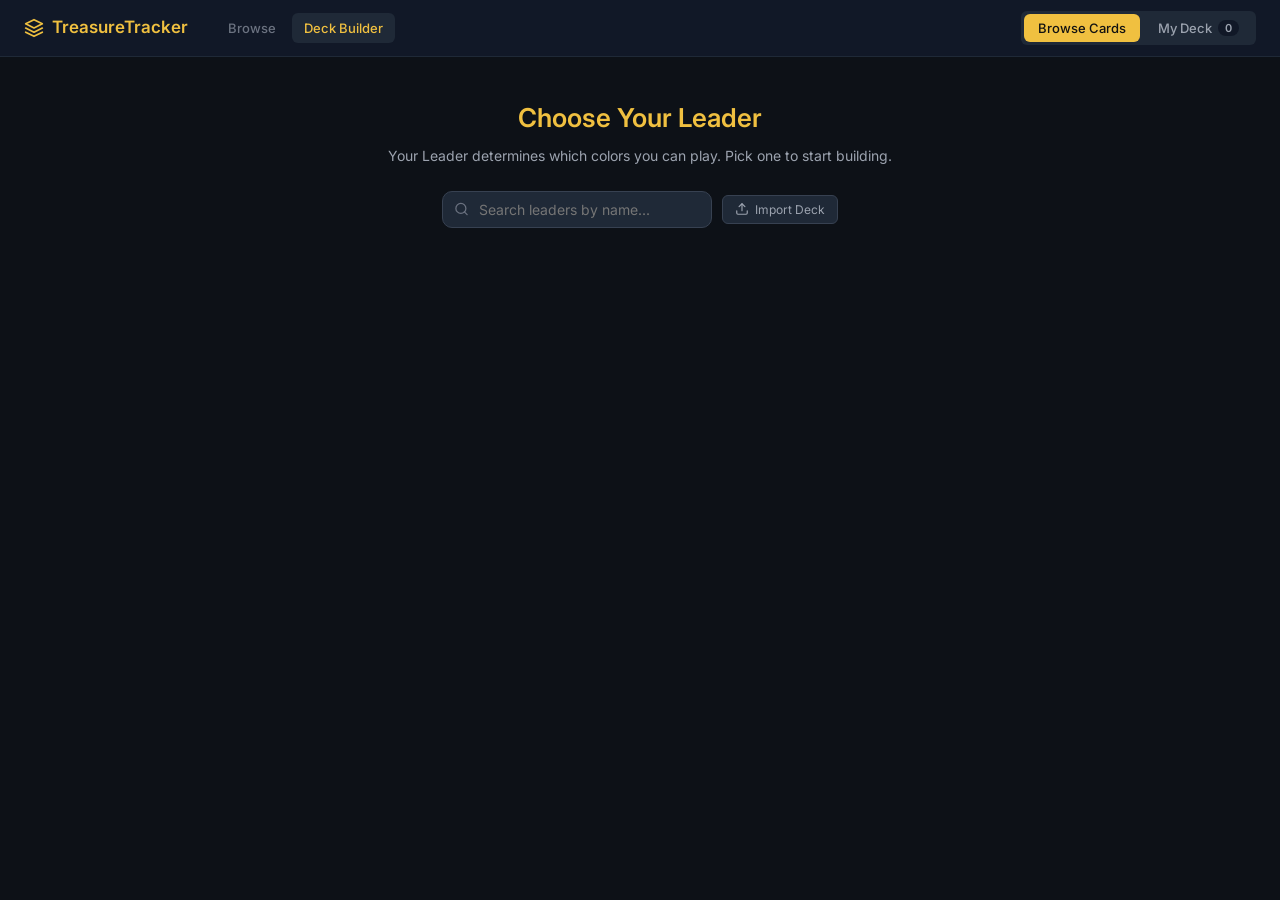
==== commit 23d1330d: "feat: add deck import from OPTCG Sim format, auto-detects Leader, builds full deck" ====
--- a/deck-builder.html
+++ b/deck-builder.html
@@ -39,9 +39,15 @@
       <h1>Choose Your Leader</h1>
       <p class="leader-select-sub">Your Leader determines which colors you can play. Pick one to start building.</p>
 
-      <div class="leader-select-search-wrap">
-        <svg class="search-icon" width="15" height="15" viewBox="0 0 24 24" fill="none" stroke="currentColor" stroke-width="2" stroke-linecap="round" stroke-linejoin="round"><circle cx="11" cy="11" r="8"/><line x1="21" y1="21" x2="16.65" y2="16.65"/></svg>
-        <input type="text" id="leaderSearchInput" placeholder="Search leaders by name..." autocomplete="off">
+      <div class="leader-select-actions">
+        <div class="leader-select-search-wrap">
+          <svg class="search-icon" width="15" height="15" viewBox="0 0 24 24" fill="none" stroke="currentColor" stroke-width="2" stroke-linecap="round" stroke-linejoin="round"><circle cx="11" cy="11" r="8"/><line x1="21" y1="21" x2="16.65" y2="16.65"/></svg>
+          <input type="text" id="leaderSearchInput" placeholder="Search leaders by name..." autocomplete="off">
+        </div>
+        <button class="import-btn" id="importBtnLeaderScreen">
+          <svg width="14" height="14" viewBox="0 0 24 24" fill="none" stroke="currentColor" stroke-width="2" stroke-linecap="round" stroke-linejoin="round"><path d="M21 15v4a2 2 0 0 1-2 2H5a2 2 0 0 1-2-2v-4"/><polyline points="17 8 12 3 7 8"/><line x1="12" y1="3" x2="12" y2="15"/></svg>
+          Import Deck
+        </button>
       </div>
 
       <div id="leaderLoadingMsg" class="state-msg">
@@ -69,7 +75,72 @@
           <div class="deck-progress-count"><span id="deckMainCount">0</span> / 50</div>
           <div class="deck-progress-bar"><div class="deck-progress-fill" id="deckProgressFill"></div></div>
         </div>
+        <button class="export-btn" id="exportBtn">
+          <svg width="14" height="14" viewBox="0 0 24 24" fill="none" stroke="currentColor" stroke-width="2" stroke-linecap="round" stroke-linejoin="round"><path d="M21 15v4a2 2 0 0 1-2 2H5a2 2 0 0 1-2-2v-4"/><polyline points="7 10 12 15 17 10"/><line x1="12" y1="15" x2="12" y2="3"/></svg>
+          Export
+        </button>
+        <button class="import-btn" id="importBtnBuilder">
+          <svg width="14" height="14" viewBox="0 0 24 24" fill="none" stroke="currentColor" stroke-width="2" stroke-linecap="round" stroke-linejoin="round"><path d="M21 15v4a2 2 0 0 1-2 2H5a2 2 0 0 1-2-2v-4"/><polyline points="17 8 12 3 7 8"/><line x1="12" y1="3" x2="12" y2="15"/></svg>
+          Import
+        </button>
         <button class="change-leader-btn" id="changeLeaderBtn">Change Leader</button>
+      </div>
+    </div>
+
+    <!-- Export modal -->
+    <div id="exportOverlay" class="overlay" role="dialog" aria-modal="true" aria-label="Export deck" style="display:none">
+      <div class="modal export-modal">
+        <div class="modal-header">
+          <div>
+            <h2 class="modal-title">Export Deck</h2>
+            <p class="modal-sub">Copy your deck list in either format below</p>
+          </div>
+          <button class="close-btn" id="exportCloseBtn" aria-label="Close">
+            <svg width="20" height="20" viewBox="0 0 24 24" fill="none" stroke="currentColor" stroke-width="2" stroke-linecap="round" stroke-linejoin="round"><line x1="18" y1="6" x2="6" y2="18"/><line x1="6" y1="6" x2="18" y2="18"/></svg>
+          </button>
+        </div>
+        <div class="modal-body">
+          <div class="export-section">
+            <div class="export-section-header">
+              <span>OPTCG Sim Export</span>
+              <button class="export-copy-btn" id="copySimBtn">Copy</button>
+            </div>
+            <textarea id="simExportText" class="export-textarea" readonly rows="8"></textarea>
+          </div>
+          <div class="export-section">
+            <div class="export-section-header">
+              <span>TCGPlayer Mass Entry</span>
+              <button class="export-copy-btn" id="copyTcgBtn">Copy</button>
+            </div>
+            <textarea id="tcgExportText" class="export-textarea" readonly rows="8"></textarea>
+            <p class="export-note" id="tcgExportNote"></p>
+            <a id="tcgGoToBtn" class="tcg-goto-btn" href="#" target="_blank" rel="noopener">
+              Go to TCGPlayer
+              <svg width="13" height="13" viewBox="0 0 24 24" fill="none" stroke="currentColor" stroke-width="2" stroke-linecap="round" stroke-linejoin="round"><path d="M18 13v6a2 2 0 0 1-2 2H5a2 2 0 0 1-2-2V8a2 2 0 0 1 2-2h6"/><polyline points="15 3 21 3 21 9"/><line x1="10" y1="14" x2="21" y2="3"/></svg>
+            </a>
+          </div>
+        </div>
+      </div>
+    </div>
+
+    <!-- Import modal -->
+    <div id="importOverlay" class="overlay" role="dialog" aria-modal="true" aria-label="Import deck" style="display:none">
+      <div class="modal export-modal">
+        <div class="modal-header">
+          <div>
+            <h2 class="modal-title">Import Deck</h2>
+            <p class="modal-sub">Paste an OPTCG Sim export list (e.g. "4xOP16-080") below</p>
+          </div>
+          <button class="close-btn" id="importCloseBtn" aria-label="Close">
+            <svg width="20" height="20" viewBox="0 0 24 24" fill="none" stroke="currentColor" stroke-width="2" stroke-linecap="round" stroke-linejoin="round"><line x1="18" y1="6" x2="6" y2="18"/><line x1="6" y1="6" x2="18" y2="18"/></svg>
+          </button>
+        </div>
+        <div class="modal-body">
+          <textarea id="importInputText" class="export-textarea" rows="10" placeholder="1xOP16-080&#10;3xOP09-095&#10;4xOP09-093&#10;..."></textarea>
+          <p class="import-error" id="importErrorMsg" style="display:none"></p>
+          <p class="import-summary" id="importSummaryMsg" style="display:none"></p>
+          <button class="modal-add-btn import-confirm-btn" id="importConfirmBtn">Import Deck</button>
+        </div>
       </div>
     </div>
 
@@ -116,12 +187,12 @@
 
     <!-- ── Deck view ── -->
     <div id="deckView" class="builder-view" style="display:none">
-      <main class="main-content deck-view-content">
+      <main class="main-content">
         <div id="deckEmptyMsg" class="state-msg">
           Your deck is empty. Switch to Browse Cards to start adding cards.
         </div>
         <div id="deckRulesWarnings" class="deck-rules-warnings"></div>
-        <div id="deckList" class="deck-list"></div>
+        <div id="deckList" class="card-grid deck-grid"></div></div>
       </main>
     </div>
   </section>
--- a/assets/deck-builder.css
+++ b/assets/deck-builder.css
@@ -243,9 +243,7 @@
 
 .pool-card-maxed { opacity: 0.45; }
 
-/* ── Deck list view ── */
-.deck-view-content { max-width: 900px; }
-
+/* ── Deck list view (full card grid, mirrors browse pool) ── */
 .deck-rules-warnings {
   margin-bottom: 16px;
 }
@@ -263,75 +261,17 @@
   gap: 8px;
 }
 
-.deck-list {
-  display: flex;
-  flex-direction: column;
+.deck-grid { grid-template-columns: repeat(auto-fill, minmax(160px, 1fr)); }
+
+.deck-card-wrap { position: relative; }
+
+.deck-card-controls {
+  display: flex;
+  align-items: center;
+  justify-content: center;
   gap: 6px;
-}
-
-.deck-row {
-  display: flex;
-  align-items: center;
-  gap: 12px;
-  background: var(--bg-surface);
-  border: 1px solid var(--border);
-  border-radius: var(--radius-md);
-  padding: 8px 12px;
-  transition: border-color 0.15s;
-}
-.deck-row:hover { border-color: var(--border-mid); }
-
-.deck-row-thumb {
-  width: 36px;
-  height: 50px;
-  object-fit: cover;
-  border-radius: 4px;
-  background: var(--bg-raised);
-  flex-shrink: 0;
-  cursor: pointer;
-}
-.deck-row-thumb-ph {
-  width: 36px;
-  height: 50px;
-  border-radius: 4px;
-  background: var(--bg-raised);
-  display: flex;
-  align-items: center;
-  justify-content: center;
-  color: var(--border-mid);
-  flex-shrink: 0;
-  cursor: pointer;
-}
-
-.deck-row-info {
-  flex: 1;
-  min-width: 0;
-  cursor: pointer;
-}
-
-.deck-row-name {
-  font-size: 14px;
-  font-weight: 500;
-  color: var(--text-1);
-  white-space: nowrap;
-  overflow: hidden;
-  text-overflow: ellipsis;
-}
-
-.deck-row-meta {
-  font-size: 11px;
-  color: var(--text-3);
-  display: flex;
-  gap: 6px;
-  align-items: center;
-  margin-top: 2px;
-}
-
-.deck-row-controls {
-  display: flex;
-  align-items: center;
-  gap: 8px;
-  flex-shrink: 0;
+  margin-top: 6px;
+  padding: 0 2px;
 }
 
 .deck-qty-btn {
@@ -354,24 +294,21 @@
 .deck-qty-btn:disabled { opacity: 0.3; cursor: not-allowed; }
 .deck-qty-btn:disabled:hover { background: var(--bg-input); border-color: var(--border-mid); color: var(--text-1); }
 
-.deck-qty-count {
-  min-width: 22px;
-  text-align: center;
-  font-size: 14px;
-  font-weight: 600;
-  color: var(--text-1);
-}
-
-.deck-row-remove {
-  background: none;
-  border: none;
+.deck-card-remove {
+  background: var(--bg-input);
+  border: 1px solid var(--border-mid);
+  border-radius: var(--radius-sm);
   color: var(--text-3);
   cursor: pointer;
-  padding: 4px;
-  display: flex;
-  transition: color 0.15s;
-}
-.deck-row-remove:hover { color: #f87171; }
+  width: 24px;
+  height: 24px;
+  display: flex;
+  align-items: center;
+  justify-content: center;
+  margin-left: 6px;
+  transition: color 0.15s, border-color 0.15s;
+}
+.deck-card-remove:hover { color: #f87171; border-color: #f87171; }
 
 /* ── Modal deck add/remove section ── */
 .modal-deck-actions {
@@ -422,20 +359,17 @@
   width: 280px;
   flex-shrink: 0;
   border-left: 1px solid var(--border);
-  padding: 0 16px 16px;
   position: sticky;
-  top: 113px;
   align-self: flex-start;
-  max-height: calc(100vh - 113px);
-  overflow-y: auto;
+  display: flex;
+  flex-direction: column;
+  /* top and height are set dynamically via JS based on actual topbar + leader bar height */
 }
 
 .deck-sidebar-sticky {
-  position: sticky;
-  top: 0;
+  flex-shrink: 0;
   background: var(--bg-page);
-  z-index: 1;
-  padding-top: 16px;
+  padding: 16px 16px 0;
 }
 
 .deck-sidebar-header {
@@ -462,7 +396,7 @@
 .deck-sidebar-empty {
   color: var(--text-3);
   font-size: 13px;
-  padding: 24px 0;
+  padding: 24px 16px;
   text-align: center;
 }
 
@@ -470,6 +404,10 @@
   display: flex;
   flex-direction: column;
   gap: 4px;
+  flex: 1;
+  min-height: 0;
+  overflow-y: auto;
+  padding: 0 16px 16px;
 }
 
 .sidebar-row {
@@ -610,4 +548,190 @@
 .color-dot-empty { background: var(--border-mid); }
 
 .sidebar-row .color-dot { margin: 0 2px; }
-.deck-row-name .color-dot { margin-right: 2px; }
+.card-name .color-dot { margin-right: 2px; }
+
+/* ── Export button & modal ── */
+.export-btn {
+  background: var(--bg-input);
+  border: 1px solid var(--border-mid);
+  border-radius: var(--radius-sm);
+  padding: 6px 12px;
+  font-size: 12px;
+  color: var(--text-2);
+  cursor: pointer;
+  font-family: inherit;
+  white-space: nowrap;
+  flex-shrink: 0;
+  display: flex;
+  align-items: center;
+  gap: 6px;
+  transition: border-color 0.15s, color 0.15s;
+}
+.export-btn:hover { border-color: var(--gold-dim); color: var(--text-1); }
+
+.export-modal { max-width: 640px; }
+
+.export-section { margin-bottom: 20px; }
+.export-section:last-child { margin-bottom: 0; }
+
+.export-section-header {
+  display: flex;
+  justify-content: space-between;
+  align-items: center;
+  margin-bottom: 8px;
+}
+.export-section-header span {
+  font-size: 13px;
+  font-weight: 600;
+  color: var(--text-1);
+}
+
+.export-copy-btn {
+  background: var(--gold);
+  border: none;
+  border-radius: var(--radius-sm);
+  padding: 5px 14px;
+  font-size: 12px;
+  font-weight: 600;
+  color: #111;
+  cursor: pointer;
+  font-family: inherit;
+  transition: background 0.15s;
+}
+.export-copy-btn.copied { background: #4ade80; }
+
+.export-textarea {
+  width: 100%;
+  background: var(--bg-raised);
+  border: 1px solid var(--border-mid);
+  border-radius: var(--radius-sm);
+  padding: 10px 12px;
+  font-size: 12px;
+  font-family: 'SF Mono', Consolas, monospace;
+  color: var(--text-1);
+  resize: vertical;
+  line-height: 1.6;
+}
+.export-textarea:focus { outline: none; border-color: var(--gold-dim); }
+
+.export-note {
+  font-size: 11px;
+  color: var(--text-3);
+  margin-top: 6px;
+  line-height: 1.5;
+}
+
+@media (max-width: 640px) {
+  .export-btn span, .export-btn { font-size: 11px; padding: 5px 9px; }
+}
+
+/* ── Go to TCGPlayer link button ── */
+.tcg-goto-btn {
+  display: inline-flex;
+  align-items: center;
+  gap: 6px;
+  margin-top: 10px;
+  background: var(--gold);
+  color: #111;
+  text-decoration: none;
+  font-size: 12px;
+  font-weight: 600;
+  padding: 7px 14px;
+  border-radius: var(--radius-sm);
+  transition: background 0.15s, opacity 0.15s;
+}
+.tcg-goto-btn:hover { background: var(--gold-dim); }
+.tcg-goto-btn.disabled {
+  opacity: 0.4;
+  pointer-events: none;
+}
+
+/* ── Variant art selector (deck builder modal) ── */
+.variant-img-wrap { position: relative; }
+
+.variant-card-selected {
+  border-color: var(--gold) !important;
+  box-shadow: 0 0 0 1px var(--gold);
+}
+
+.variant-select-btn {
+  position: absolute;
+  top: 6px;
+  right: 6px;
+  width: 22px;
+  height: 22px;
+  border-radius: 50%;
+  background: rgba(13,17,23,0.75);
+  border: 1.5px solid rgba(255,255,255,0.4);
+  color: #fff;
+  cursor: pointer;
+  z-index: 3;
+  display: flex;
+  align-items: center;
+  justify-content: center;
+  transition: background 0.15s, border-color 0.15s, transform 0.1s;
+}
+.variant-select-btn:hover {
+  border-color: var(--gold);
+  transform: scale(1.1);
+}
+.variant-select-btn.selected {
+  background: var(--gold);
+  border-color: var(--gold);
+  color: #111;
+}
+
+/* ── Import button & modal ── */
+.import-btn {
+  background: var(--bg-input);
+  border: 1px solid var(--border-mid);
+  border-radius: var(--radius-sm);
+  padding: 6px 12px;
+  font-size: 12px;
+  color: var(--text-2);
+  cursor: pointer;
+  font-family: inherit;
+  white-space: nowrap;
+  flex-shrink: 0;
+  display: flex;
+  align-items: center;
+  gap: 6px;
+  transition: border-color 0.15s, color 0.15s;
+}
+.import-btn:hover { border-color: var(--gold-dim); color: var(--text-1); }
+
+.leader-select-actions {
+  display: flex;
+  align-items: center;
+  justify-content: center;
+  gap: 10px;
+  margin-bottom: 28px;
+}
+.leader-select-actions .leader-select-search-wrap { margin: 0; }
+
+.import-confirm-btn {
+  margin-top: 12px;
+  width: 100%;
+  text-align: center;
+}
+
+.import-error {
+  background: rgba(248,113,113,0.1);
+  border: 1px solid rgba(248,113,113,0.3);
+  border-radius: var(--radius-sm);
+  padding: 8px 12px;
+  font-size: 12px;
+  color: #fca5a5;
+  margin-top: 10px;
+}
+
+.import-summary {
+  background: rgba(74,222,128,0.1);
+  border: 1px solid rgba(74,222,128,0.3);
+  border-radius: var(--radius-sm);
+  padding: 8px 12px;
+  font-size: 12px;
+  color: #86efac;
+  margin-top: 10px;
+  line-height: 1.6;
+}
